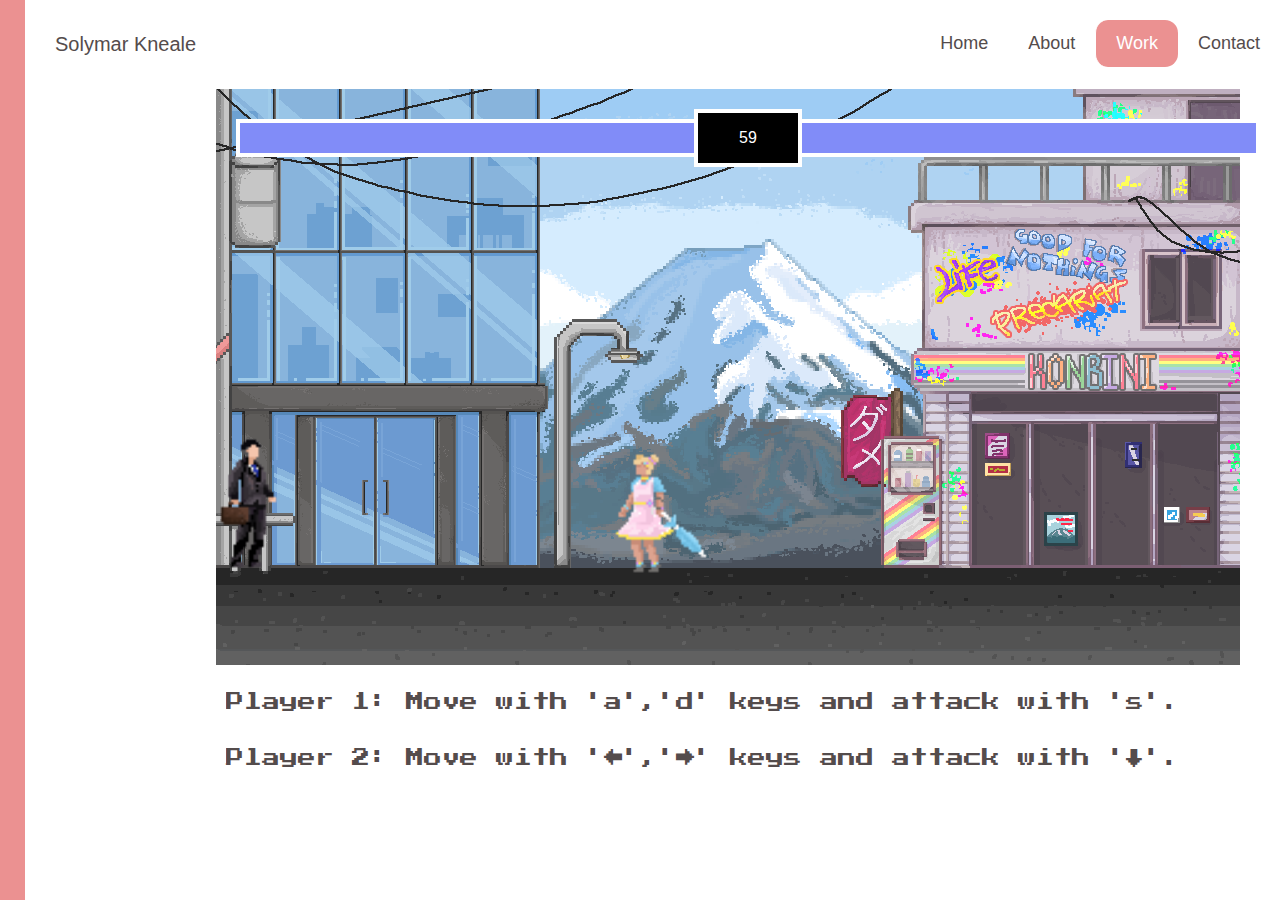
==== BattleGame/index.html @ d849b274 "Work Section" ====
<head>
    <link rel="preconnect" href="https://fonts.googleapis.com" />
    <link rel="preconnect" href="https://fonts.gstatic.com" crossorigin />
    <link
      href="https://fonts.googleapis.com/css2?family=Press+Start+2P&display=swap"
      rel="stylesheet"
    />
    <style>
      .gamefont {
        box-sizing: border-box;
        font-family: 'Press Start 2P', cursive;
      }
      .gamecontain {
        margin-left: 24vh;
      }
    </style>
    <link rel="stylesheet" href="../index.css">
  </head>
  <div id="rectangle"></div>
    <div class="topnav">
        <a href="../contact.html">Contact</a>
        <a class="active" href="../work.html">Work</a>
        <a href="../about.html">About</a>
        <a href="../index.html">Home</a>
        <p class ="topnavtitle">Solymar Kneale</p>
    </div>
  <body>
    <div class="gamecontain">
    <!-- red container div -->
    <div style="position: relative; display: inline-block">
      <!-- smaller red container div -->
      <div
        style="
          position: absolute;
          display: flex;
          width: 100%;
          align-items: center;
          padding: 20px;
        "
      >
        <!-- player health -->
        <div
          style="
            position: relative;
            width: 100%;
            display: flex;
            justify-content: flex-end;
            border-top: 4px solid white;
            border-left: 4px solid white;
            border-bottom: 4px solid white;
          "
        >
          <div style="background-color: red; height: 30px; width: 100%"></div>
          <div
            id="playerHealth"
            style="
              position: absolute;
              background: #818cf8;
              top: 0;
              right: 0;
              bottom: 0;
              width: 100%;
            "
          ></div>
        </div>
  
        <!-- timer -->
        <div
          id="timer"
          style="
            background-color: black;
            width: 100px;
            height: 50px;
            flex-shrink: 0;
            display: flex;
            align-items: center;
            justify-content: center;
            color: white;
            border: 4px solid white;
          "
        >
          10
        </div>
        <!-- enemy health -->
        <div
          style="
            position: relative;
            width: 100%;
            border-top: 4px solid white;
            border-bottom: 4px solid white;
            border-right: 4px solid white;
          "
        >
          <div style="background-color: red; height: 30px"></div>
          <div
            id="enemyHealth"
            style="
              position: absolute;
              background: #818cf8;
              top: 0;
              right: 0;
              bottom: 0;
              left: 0;
            "
          ></div>
        </div>
        <div></div>
      </div>
      <div 
        id="displayText"
        style="
          position: absolute;
          color: white;
          background-color: #23ab79;
          height: 30px;
          align-items: center;
          justify-content: center;
          top: 250px;
          right: 0;
          bottom: 0;
          left: 0;
          display: none;
        "
      >
        Tie
      </div>
      <canvas></canvas>
    </div>
    <p class="gamefont">Player 1: Move with 'a','d' keys and attack with 's'.</p>
    <p class="gamefont">Player 2: Move with '←','→' keys and attack with '↓'.</p>
    <script
      src="https://cdnjs.cloudflare.com/ajax/libs/gsap/3.9.1/gsap.min.js"
      integrity="sha512-H6cPm97FAsgIKmlBA4s774vqoN24V5gSQL4yBTDOY2su2DeXZVhQPxFK4P6GPdnZqM9fg1G3cMv5wD7e6cFLZQ=="
      crossorigin="anonymous"
      referrerpolicy="no-referrer"
    ></script>
    <script src="js/utils.js"></script>
    <script src="js/classes.js"></script>
    <script src="index.js"></script>
  </div>
  </body>
---- index.css ----
body {
  margin: 0;
  font-family: Arial, Helvetica, sans-serif;
}

#rectangle {
  width:25px; 
  height:100vh; 
  background-color:#EB9191; 
  position: fixed;
}

.indexhr {
  width: 900px;
  border: 3px solid #EB9191;
  border-radius: 5px;
  margin-top: 60vh;
  margin-left: 120px;
  position: absolute;
}

/* Add a black background color to the top navigation */
.topnav {
  overflow: hidden;
  background-color: #ffffff;
  margin-left: 25px;
  position: sticky;
  top: 0px;
}


.topnavtitle {
  float: left;
  color: #544C4C;
  text-align: center;
  margin-top: 20px;
  padding: 13px 30px;
  text-decoration: none;
  font-size: 20px;
}

/* Style the links inside the navigation bar */
.topnav a {
  float: right;
  color: #544C4C;
  text-align: center;
  margin-top: 20px;
  padding: 13px 20px;
  text-decoration: none;
  font-size: 18px;
}

/* Change the color of links on hover */
.topnav a:hover {
  background-color: #ddd;
  color: black;
  border-radius: 13px;
}

/* Add a color to the active/current link */
.topnav a.active {
  background-color: #EB9191;
  color: white;
  border-radius: 13px;
  border-left: 1px solid #ffffff;
}

/* Dot pattern in background*/
.dot {
  width: 40vh;
  height: 37vh;
  background-image: radial-gradient(#EB9191 18%, transparent 8%);
  background-size: 50px 50px;
  background-position: 10px 10px, 30px 30px;
  background-repeat: repeat;
  margin: 30px 100px 100px 120vh;
  position: absolute;
}

.dotabout{
  width: 40vh;
  height: 37vh;
  background-image: radial-gradient(#EB9191 18%, transparent 8%);
  background-size: 50px 50px;
  background-position: 10px 10px, 30px 30px;
  background-repeat: repeat;
  margin: 310px 10px 10px 12vh;
  position: absolute;
}

/* Text Styling */
h1 {
  font-size: 50px;
  font-weight: 200;
  padding: 0px;
  margin: 0px;
  color: #544C4C;
}

.h1work {
  margin-top: 10vh;
  margin-left: 20vh;
  margin-bottom: 10vh;
}

h2 {
  font-size: 25px;
  font-weight: lighter;
  padding-top: 10px;
  margin: 0px;
  color: #544C4C;
}

.indexcontainer {
  margin: 20vh 0px 0px 150px;
}
.aboutcontainer {
  margin: 20vh 0px 0px 85vh;
}

.circle {
  height: 350px;
  width: 350px;
  background-color: #D9D9D9;
  margin-top: 150px;
  margin-left: 100vh;
  border-radius: 50%;
  display: inline-block;
  position: absolute;
}

.circleabout {
  height: 350px;
  width: 350px;
  background-color: #D9D9D9;
  margin-top: 150px;
  margin-left: 28vh;
  border-radius: 50%;
  display: inline-block;
  position: absolute;
}

.styled {
  margin-top: 35vh;
  margin-left: 140vh;
  border: 0;
  line-height: 2.5;
  padding: 0 20px;
  font-size: 18px;
  text-align: center;
  color: #544C4C;
  border-radius: 13px;
  background-color: #D9D9D9;
}

.styled:hover {
  background-color: #EB9191;
  color: #ffffff;
}

.grid-container {
  margin-top: 5vh;
  margin-bottom: 5vh;
  display: grid;
  grid-template-columns: auto auto;
  gap: 8em;
  background-color: #ffffff;
  padding: 5vh 20vh 5vh 20vh;
}
.grid-container-buttons {
  display: flex;
}

.grid-container > div {
  background-color: rgba(255, 255, 255, 0.8);
  text-align: center;
  font-size: 30px;
}

/* Work Specific Elements */
.workbuttons {
  border: 0;
  margin-left: 95px;
  margin-right: 50px;
  line-height: 2.5;
  padding: 0 20px;
  font-size: 18px;
  text-align: center;
  color: #544C4C;
  border-radius: 13px;
  background-color: #D9D9D9;
}
.workbuttons:hover {
  background-color: #EB9191;
  color: #ffffff;
}

p { 
  font-size: 18px;
  color: #544C4C;

  padding: 10px;
}
.hrwork {
  width: 900px;
  border: 3px solid #EB9191;
  border-radius: 5px;
  
}

.avatarcontainer {
  margin-left: 10vh;
  margin-top: 10vh;
}
.spacer {
  margin: 4vh;
}

#rectangle2 {
  width:25px; 
  height:100%; 
  top: 0;
  background-color:#EB9191; 
  position: fixed;
}

.topnav2 {
  overflow: hidden;
  background-color: #ffffff;
  margin-left: 25px;
  position: fixed;
  width:174vh; 
  top: 0px;
}

.topnavtitle2 {
  float: left;
  color: #544C4C;
  text-align: center;
  margin-top: 20px;
  padding: 13px 30px;
  text-decoration: none;
  font-size: 20px;
}

/* Style the links inside the navigation bar */
.topnav2 a {
  float: right;
  color: #544C4C;
  text-align: center;
  margin-top: 20px;
  padding: 13px 20px;
  text-decoration: none;
  font-size: 18px;
}
/* Change the color of links on hover */
.topnav2 a:hover {
  background-color: #ddd;
  color: black;
  border-radius: 13px;
}

/* Add a color to the active/current link */
.topnav2 a.active {
  background-color: #EB9191;
  color: white;
  border-radius: 13px;
  border-left: 1px solid #ffffff;
}
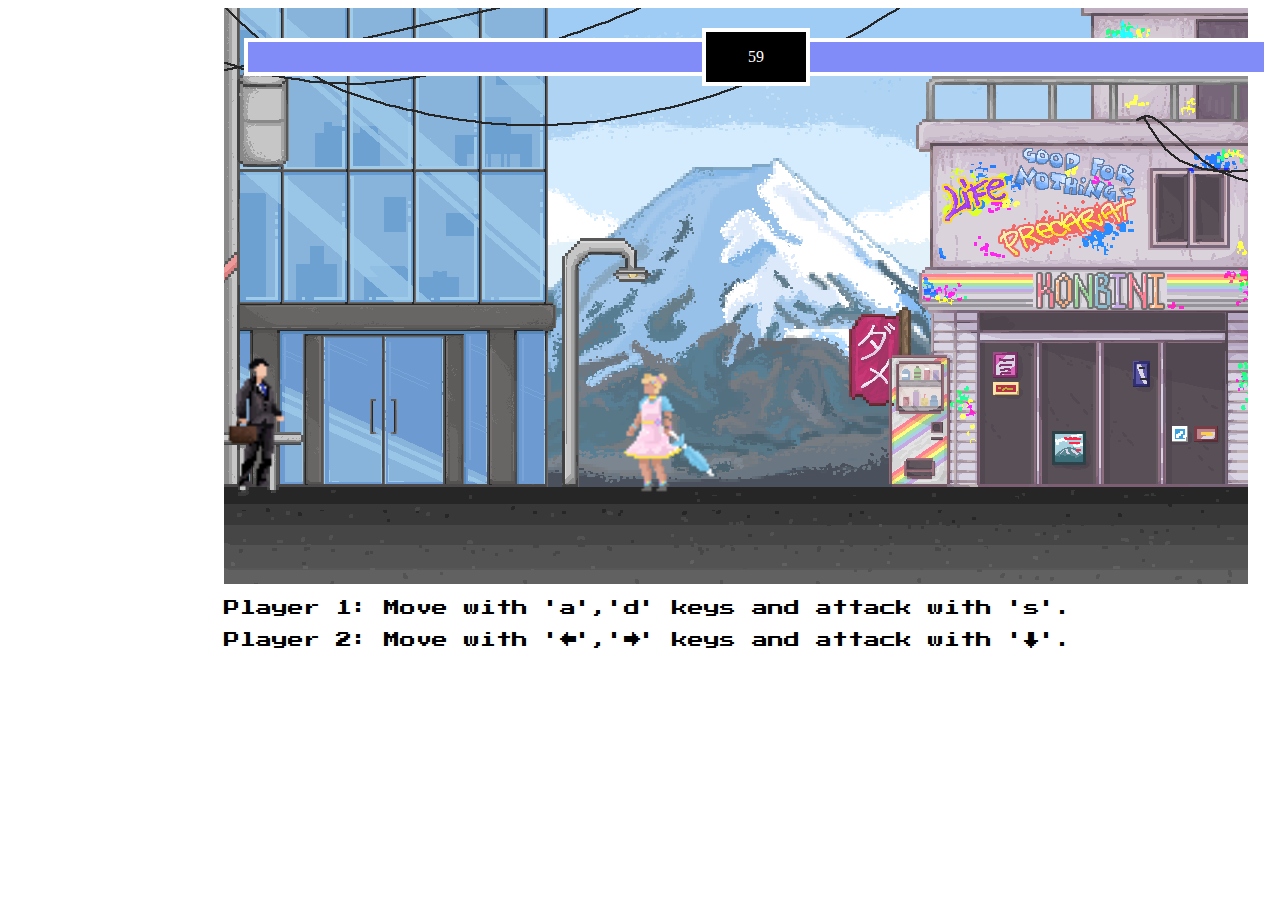
==== commit 61ae1421: "FinalDetails" ====
--- a/BattleGame/index.html
+++ b/BattleGame/index.html
@@ -14,16 +14,7 @@
         margin-left: 24vh;
       }
     </style>
-    <link rel="stylesheet" href="../index.css">
   </head>
-  <div id="rectangle"></div>
-    <div class="topnav">
-        <a href="../contact.html">Contact</a>
-        <a class="active" href="../work.html">Work</a>
-        <a href="../about.html">About</a>
-        <a href="../index.html">Home</a>
-        <p class ="topnavtitle">Solymar Kneale</p>
-    </div>
   <body>
     <div class="gamecontain">
     <!-- red container div -->
